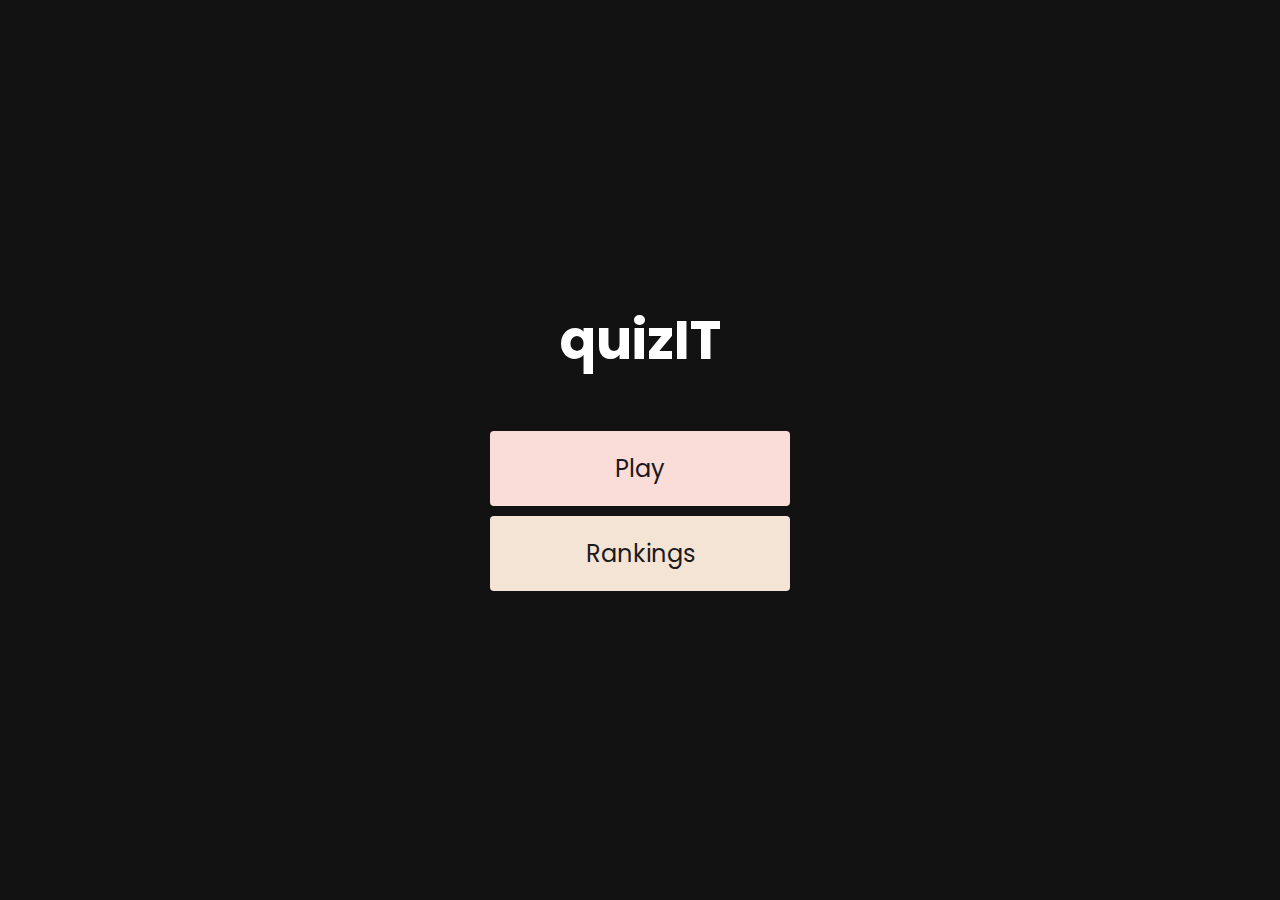
==== index.html @ e0e59a5e "1st Commit" ====
<!DOCTYPE html>
<html lang="en">
<head>
	<meta charset="utf-8">
	<meta name="viewport" content="width=device-width, initial-scale=1.0, shrink-to-fit=no">
	<link rel="stylesheet" href="https://fonts.googleapis.com/css?family=Poppins&amp;display=swap">
	<link rel="stylesheet" type="text/css" href="style.css">

	<title>quizIT</title>
</head>
<body>
	<!--THIS IS THE DIV THAT HOLDS OUR HOMEPAGE-->
	<div class="container"> 
	<!--HOMEPAGE SECTION STARTS-->
	 <div id="home" class="flex-column flex-center">
		<!--TITLE SECTION STARTS-->
		<h1>quizIT</h1>
		<!--TITLE SECTION ENDS-->
			<!--BUTTON SECTION STARTS-->
			<a class="btn" href="game.html">Play</a>  <!-- THIS IS A BUTTON THAT WILL JUMP YOU IN OUR GAME SECTION -->
			<a class="btn" id="ranks-btn" href="highscores.html">Rankings</a>  <!-- THIS IS A BUTTON THAT WILL SHOWS SCORES IN HIGHEST TO LOWEST VALUE -->
			<!--BUTTON SECTION ENDS-->
		</div>
		<!--HOMEPAGE SECTION ENDS-->
	</div>
	<!--DIV THAT HOLDS HOMEPAGE ENDS HERE-->
	
</body>
</html>
---- style.css ----
:root {
    background-color: #121212;
}

body{
    font-family: Poppins;
}

*{
    box-sizing: border-box;
    margin: 0;
    padding: 0;
    font-size: 62.5%;
}

h1 {
    font-size: 5.4rem;
    color: #fff;
    margin-bottom: 5rem;
}

h2 {
    font-size: 3.2rem;
    margin-bottom: 1rem;
}

.container {
    width: 100vw;
    height: 100vh;
    display: flex;
    justify-content: center;
    max-width: 80 rem;
    align-items: center;
    margin: 0 auto;
    padding: 2rem;
}

.flex-column {
    display: flex;
    flex-direction: column;  
}

.flex-center {
    justify-content: center;
    align-items: center;
}

.justify-center {
    justify-content: center;
}

.text-center {
    text-align: center;
}

.hidden {
    display: none;
}

.btn {
    font-size: 2.4rem;
    padding: 2rem 0;
    width: 30rem;
    text-align: center;
    margin-bottom: 1rem;
    text-decoration: none;
    color: rgb(28, 26, 26);
    background: #FADCD9;
    border-radius: 4px;
}

.btn:hover{
    cursor: pointer; 
    box-shadow:0 0.4rem 1.4rem 0 rgba(254, 152, 141, 0.9);
    transition: transform 150ms;
    transform: scale(1.07);
}

.bth[disabled]:hover{
    cursor: not-allowed;
    box-shadow: none;
    transform: none;
}

#ranks-btn{
    background: #f4e4d6;
}

#ranks-btn:hover{

    box-shadow:0 0.4rem 1.4rem 0 rgba(254, 203, 198, 0.9);

}

/*End Page*/

.end-form-container{
    width: 100%;
    display: flex;
    flex-direction: column;
    align-items: center;
}

input{
    font-family: poppins;
    margin-bottom: 1rem;
    width: 7rem;
    padding: 1.5rem;
    font-size: 1.8rem;
    border: none;
    box-shadow:0 0.4rem 1.4rem 0 rgba(254, 203, 198, 0.9);
}
input::placeholder{
    color: #aaa;
    font-family: poppins;
}

#username{
    margin-bottom: 3rem;
    width: 100%;
    outline: none;
}

#end-text{
    font-size: 2.4ren;
    color: #fff;
    text-align: center;
}

#saveScoreBtn{
    border: none;
}
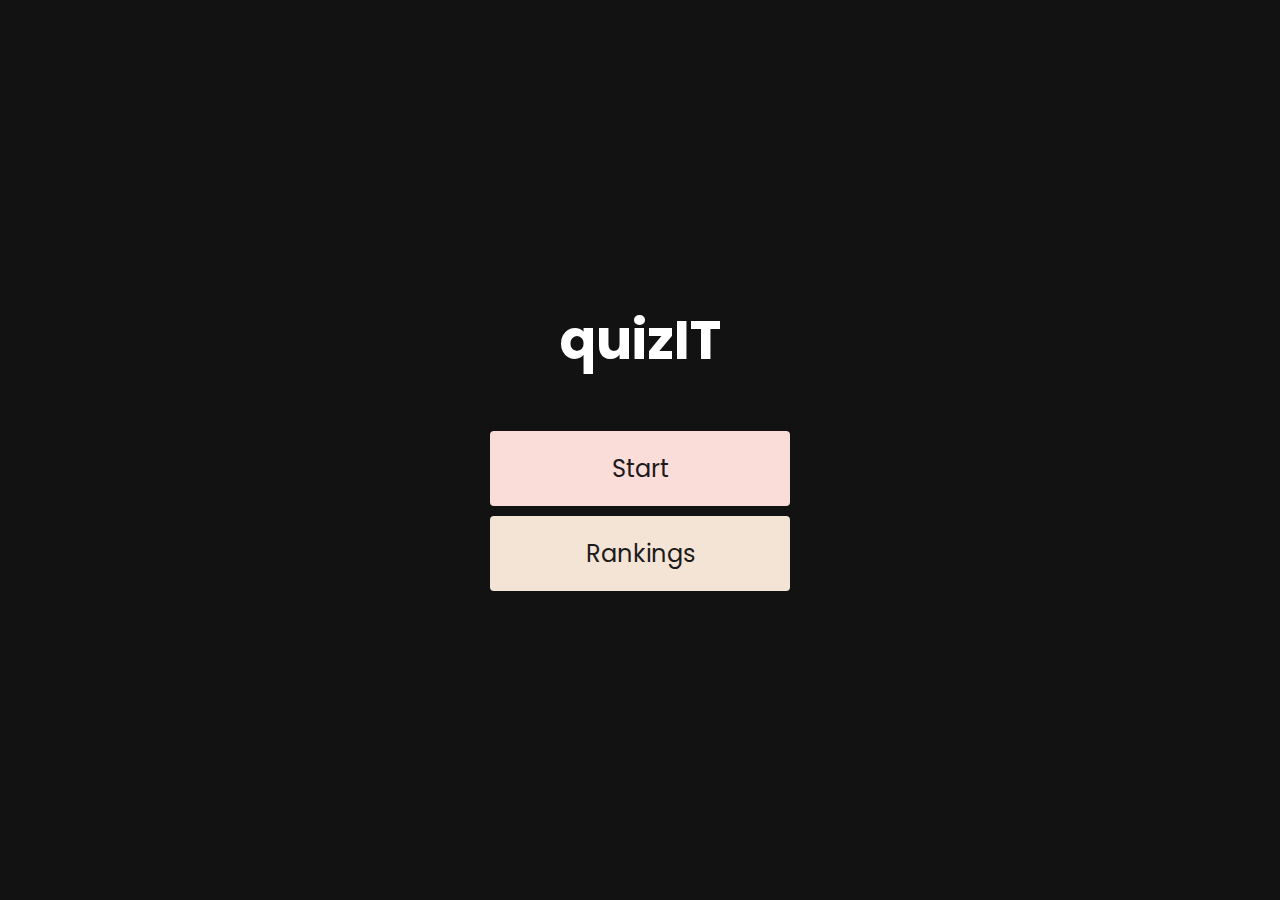
==== commit 802908cd: "Review Changes" ====
--- a/index.html
+++ b/index.html
@@ -1,4 +1,3 @@
-
 
 <!DOCTYPE html>
 <html lang="en">
@@ -13,19 +12,31 @@
 <body>
 	<!--THIS IS THE DIV THAT HOLDS OUR HOMEPAGE-->
 	<div class="container"> 
+
 	<!--HOMEPAGE SECTION STARTS-->
 	 <div id="home" class="flex-column flex-center">
+
 		<!--TITLE SECTION STARTS-->
 		<h1>quizIT</h1>
 		<!--TITLE SECTION ENDS-->
+
 			<!--BUTTON SECTION STARTS-->
-			<a class="btn" href="game.html">Play</a>  <!-- THIS IS A BUTTON THAT WILL JUMP YOU IN OUR GAME SECTION -->
+			<a class="btn" href="game.html">Start</a>  <!-- THIS IS A BUTTON THAT WILL JUMP YOU IN OUR GAME SECTION -->
+
 			<a class="btn" id="ranks-btn" href="highscores.html">Rankings</a>  <!-- THIS IS A BUTTON THAT WILL SHOWS SCORES IN HIGHEST TO LOWEST VALUE -->
 			<!--BUTTON SECTION ENDS-->
+
 		</div>
 		<!--HOMEPAGE SECTION ENDS-->
-	</div>
+
+	
 	<!--DIV THAT HOLDS HOMEPAGE ENDS HERE-->
+
+</div>
+
+
+
+	
 	
 </body>
 </html> --- a/style.css
+++ b/style.css
@@ -1,16 +1,18 @@
- :root {
+:root {
     background-color: #121212;
 }
 
-body{
-    font-family: Poppins;
-}
+
 
 *{
     box-sizing: border-box;
     margin: 0;
     padding: 0;
     font-size: 62.5%;
+}
+
+body{
+    font-family: Poppins;
 }
 
 h1 {
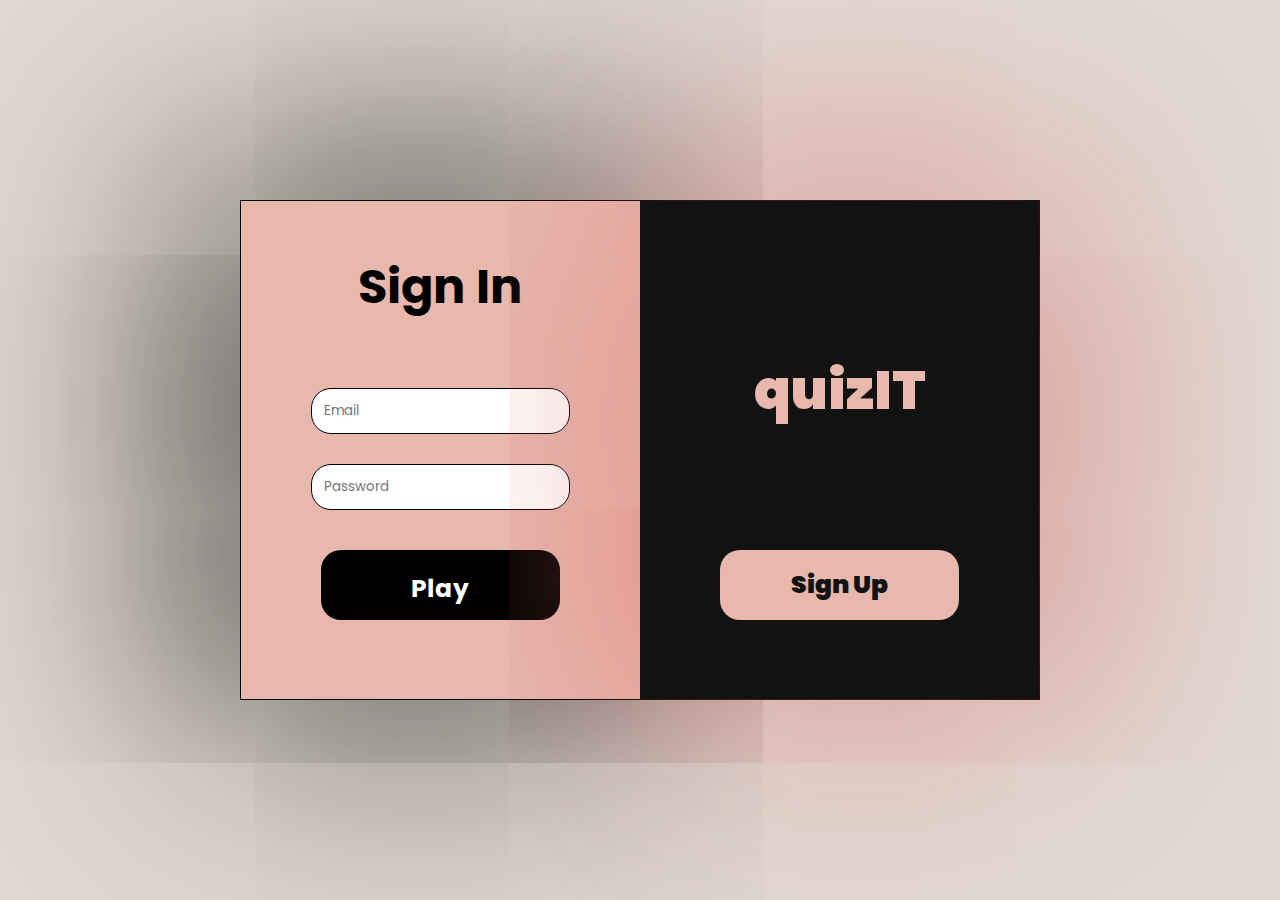
==== commit e9ca8567: "Responsive Design" ====
--- a/index.html
+++ b/index.html
@@ -1,42 +1,36 @@
-
 <!DOCTYPE html>
 <html lang="en">
 <head>
-	<meta charset="utf-8">
-	<meta name="viewport" content="width=device-width, initial-scale=1.0, shrink-to-fit=no">
-	<link rel="stylesheet" href="https://fonts.googleapis.com/css?family=Poppins&amp;display=swap">
-	<link rel="stylesheet" type="text/css" href="style.css">
+     <meta charset="UTF-8">
+     <meta name="viewport"content="width=device-width,initial-scale=1.0">
+     <title>quizIT</title>
+     <link rel="stylesheet"href="loginstyle.css">
+     <link rel="stylesheet" href="https://fonts.googleapis.com/css?family=Poppins&amp;display=swap">
+     <link rel="preconnect" href="https://fonts.gstatic.com" crossorigin>
 
-	<title>quizIT</title>
 </head>
 <body>
-	<!--THIS IS THE DIV THAT HOLDS OUR HOMEPAGE-->
-	<div class="container"> 
-
-	<!--HOMEPAGE SECTION STARTS-->
-	 <div id="home" class="flex-column flex-center">
-
-		<!--TITLE SECTION STARTS-->
-		<h1>quizIT</h1>
-		<!--TITLE SECTION ENDS-->
-
-			<!--BUTTON SECTION STARTS-->
-			<a class="btn" href="game.html">Start</a>  <!-- THIS IS A BUTTON THAT WILL JUMP YOU IN OUR GAME SECTION -->
-
-			<a class="btn" id="ranks-btn" href="highscores.html">Rankings</a>  <!-- THIS IS A BUTTON THAT WILL SHOWS SCORES IN HIGHEST TO LOWEST VALUE -->
-			<!--BUTTON SECTION ENDS-->
-
-		</div>
-		<!--HOMEPAGE SECTION ENDS-->
-
-	
-	<!--DIV THAT HOLDS HOMEPAGE ENDS HERE-->
-
-</div>
+     <div class="container">
+          <div class="left">
+          <form action="login.php" method="post" class="form">
+               <h2>Sign In</h2>
+                <input type="email"name="email" class="box" placeholder="Email">
+                <input type="password"name="password"class="box"
+                placeholder="Password">
+               <a href="menu.html" class="button">Play</a>
+          </form>
+     </div>
 
 
+     <div class="right">
 
-	
-	
+          <h1>quizIT</h1>
+
+          <div class="btn">
+               <a href="signup.html" class="color">Sign Up</a>
+          </div>
+
+     </div>
+</div>
 </body>
-</html> +</html>--- a/loginstyle.css
+++ b/loginstyle.css
@@ -0,0 +1,151 @@
+*{
+   margin:0;
+   padding:0;
+   box-sizing:border-box;
+   font-family: poppins;
+}
+
+body {
+   padding-top: 150px;
+   background-color: #E1D9D1;
+}
+
+
+.container{
+   display:flex;
+   height:500px;
+   width:800px;
+   border:1px solid black;
+   margin:auto;
+   margin-top:50px;
+}
+
+.left{
+   position: sticky;
+   justify-content: center;
+   display: flex;
+   width: 400px;
+   box-shadow: -20px 0rem 20rem 20px rgb(7 7 7 / 90%);
+}
+
+.left:hover{
+   transition: transform 700ms;
+   transform: scale(1.1);
+}
+
+.right{
+   position: sticky;
+   justify-content: center;
+   display: flex;
+   width: 400px;
+   background-color: #121212;
+   box-shadow: 20px 0rem 20rem 0px rgb(216 102 103 / 90%);
+}
+
+.right:hover{
+   transition: transform 700ms;
+   transform: scale(1.1);
+}
+
+.right h1{
+   align-items: center;
+   padding-top: 150px;
+   font-weight: 1000;
+   font-size: 40pt;
+   color: #E8B8AD;
+   position: absolute;
+}
+
+.form{
+   display: flex;
+   flex-direction:column;
+   width: 100%;
+   align-items:center;
+   background-color:#E8B8AD;
+}
+
+form h2{
+  font-size:3rem;
+  font-family: poppins;
+  margin:50px;
+
+}
+.box{
+   padding:12px;
+   width:65%;
+   margin: 15px;
+   border: 1px solid black;
+   outline: none;
+   border-radius: 20px;
+}
+
+.button{
+    padding:12px 30px;
+    width:60%;
+    margin-top: 25px;
+    background-color: black;
+    color: whitesmoke;
+    text-decoration:none;
+    font-weight:bold;
+    border:none;
+    outline:none;
+    text-align: center;
+    border-radius:20px;
+    padding-top: 50px;
+    font-size: 25px;
+}
+
+.button:hover{
+    cursor:pointer;
+    background-color:#d3d2d2;
+    box-shadow:0 0.4rem 1.4rem 0 rgba(216, 102, 103, 0.9);
+}
+
+.btn{
+    top: 50%;
+    position: absolute;
+    padding: 16px 30px;
+    /* text-decoration: none; */
+    border: none;
+    border-radius: 20px;
+    font-size: 25px;
+    outline: none;
+    background: #E8B8AD;
+    cursor: pointer;
+    width: 60%;
+    text-align: center;
+    /* padding-top: 20px; */
+    /* margin: auto; */
+    margin-top: 100px;
+}
+
+.btn:hover{
+    cursor:pointer;
+    background-color:#d3d2d2;
+    box-shadow:0 0.4rem 1.4rem 0 rgba(216, 102, 103, 0.9);
+    transition: transform 200ms;
+    transform: scale(1.1);
+}
+
+.right .btn a:hover{
+   color: #fff;
+}
+
+.btn a{
+   text-decoration: none;
+   color: #121212;
+   font-weight: 1000;
+}
+
+.form a{
+   padding-top: 20px;
+   text-decoration: none;
+   color: #fff;
+}
+
+
+.form a:hover{
+   color:#121212;
+   transition: transform 200ms;
+   transform: scale(1.1);
+}
